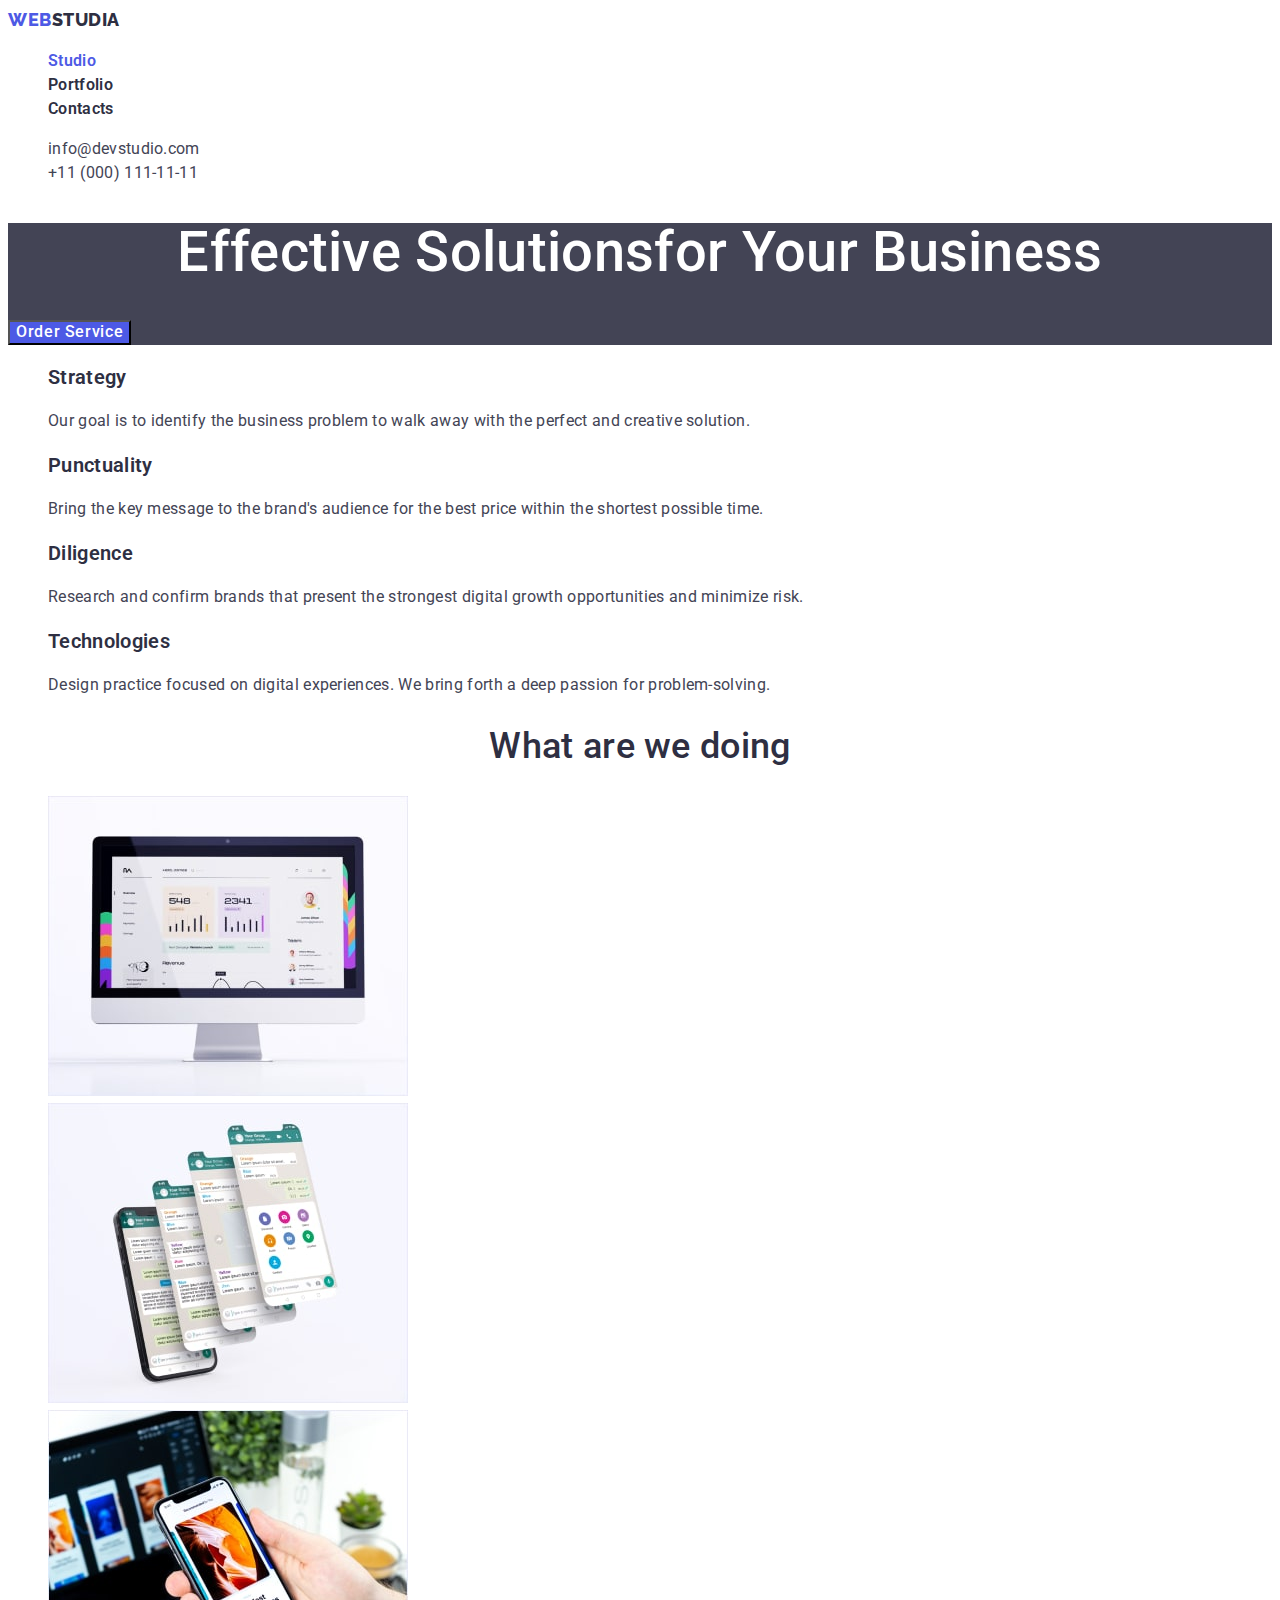
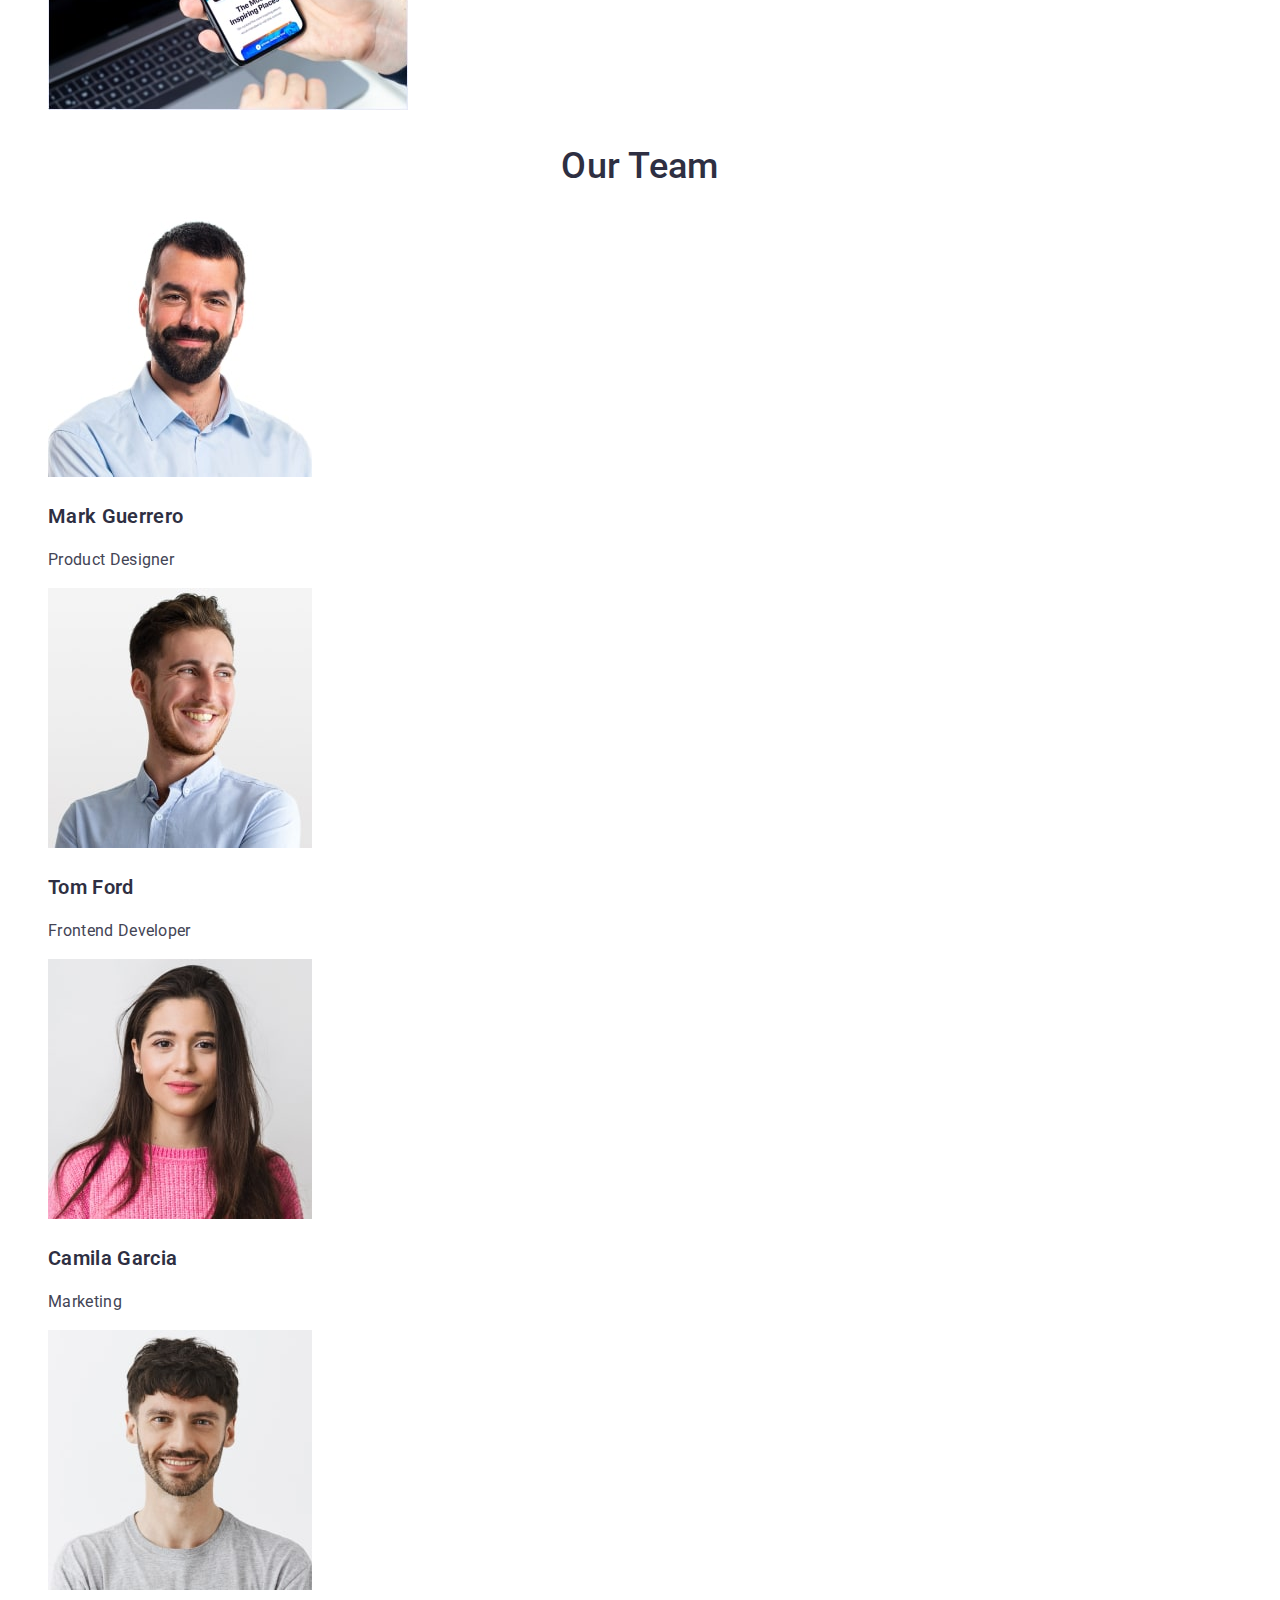
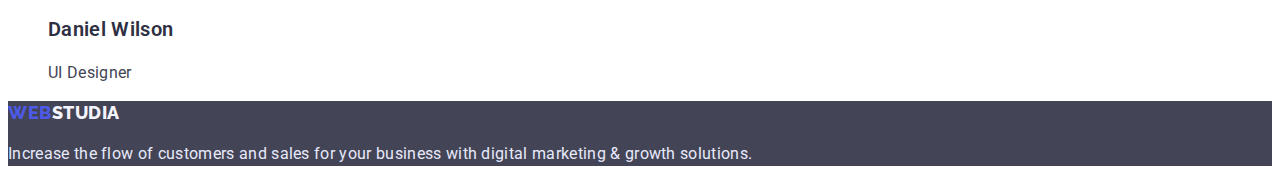
==== index.html @ 52f2ec80 "initial commit" ====
<!DOCTYPE html>
<html lang="en">
  <head>
    <meta charset="UTF-8" />
    <meta http-equiv="X-UA-Compatible" content="IE=edge" />
    <meta name="viewport" content="width=device-width, initial-scale=1.0" />
    <title>Webstudio</title>
    <link rel="preconnect" href="https://fonts.googleapis.com">
    <link rel="preconnect" href="https://fonts.gstatic.com" crossorigin>
    <link href="https://fonts.googleapis.com/css2?family=Raleway:wght@800&family=Roboto:wght@400;500;700;900&display=swap" 
          rel="stylesheet">

    <link rel="stylesheet" href="./css/styles.css"> 
  </head>
  <body>
    <!-- Шапка сайта -->
    <header>
      <nav>
        <a href="index.html" class="logo">web<span class="logo-header">studia</span></a>
        <ul class="site-nav list">
          <li><a class="link current" href="index.html">Studio</a></li>
          <li><a class="link" href="./portfolio.html">Portfolio</a></li>
          <li><a class="link" href="/">Contacts</a></li>
        </ul>
      </nav>
      <ul class="auth-nav list">
        <li>
          <a class="link-mail" href="mailto:info@devstudio.com">info@devstudio.com</a>
        </li>
        <li>
          <a class="link-phone" href="tel:+11(000)1111111">+11 (000) 111-11-11</a>
        </li>
      </ul>
    </header>
    <main>
<!-- Герой -->
      <section class="hero">
        <h1 class="hero-title">Effective Solutionsfor Your Business</h1>
        <button class="button primary">Order Service</button>
      </section>
<!-- Преимущества --> 
      <section class="section">
<!-- <h2>Advantage</h2>-->
        <ul class="feature-list list">
          <li>
            <h3 class="title-list">Strategy</h3>
            <p class="link">
              Our goal is to identify the business problem to walk away with the
              perfect and creative solution.
            </p>
          </li>
          <li>
            <h3 class="title-list">Punctuality</h3>
            <p class="link">
              Bring the key message to the brand's audience for the best price
              within the shortest possible time.
            </p>
          </li>
          <li>
            <h3 class="title-list">Diligence</h3>
            <p class="link">
              Research and confirm brands that present the strongest digital
              growth opportunities and minimize risk.
          </p>
          </li>
          <li>
            <h3 class="title-list">Technologies</h3>
            <p class="link">
              Design practice focused on digital experiences. We bring forth a
              deep passion for problem-solving.
            </p>
          </li>
        </ul>
<!-- Ценности -->  
      </section>
      <section class="section">
        <h2 class="title">What are we doing</h2>
        <ul class="values-list list">
          <li>
            <img
              src="./images/photo-1-min.jpg"
              alt="Photo 1"
              width="360"
              height="300"
            />
          </li>
          <li>
            <img
              src="./images/photo-2-min.jpg"
              alt="Photo 2"
              width="360"
              height="300"
            />
          </li>
          <li>
            <img
              src="./images/photo-3-min.jpg"
              alt="Photo 3"
              width="360"
              height="300"
            />
          </li>
        </ul>
      </section>
<!-- Команда --> 
      <section class="section">
        <h2 class="title">Our Team</h2>
        <ul class="team-list list">
          <li>
            <img
              src="./images/photo-4-min.jpg"
              alt="Photo 4"
              width="264"
              height="260"
            />
            <h3 class="title-list">Mark Guerrero</h3>
            <p class="link">Product Designer</p>
          </li>
          <li>
            <img
              src="./images/photo-5-min.jpg"
              alt="Photo 5"
              width="264"
              height="260"
            />
            <h3 class="title-list">Tom Ford</h3>
            <p class="link">Frontend Developer</p>
          </li>
          <li>
            <img
              src="./images/photo-6-min.jpg"
              alt="Photo 6"
              width="264"
              height="260"
            />
            <h3 class="title-list">Camila Garcia</h3>
            <p class="link">Marketing</p>
          </li>
          <li>
            <img
              src="./images/photo-7-min.jpg"
              alt="Photo 7"
              width="264"
              height="260"
            />
            <h3 class="title-list">Daniel Wilson</h3>
            <p class="link">UI Designer</p>
          </li>
        </ul>
      </section>
    </main>
<!-- Футер --> 
    <footer class="footer-link">
      
      <a href="index.html" class="logo">web<span class="logo-footer">studia</span></a>
      <p class="footer-list">
        Increase the flow of customers and sales for your business with digital
        marketing & growth solutions.
      </p>
    </footer>
  </body>
</html>
---- css/styles.css ----
:root {
   --primery-tetx-color: #2E2F42;
   --title-text-color: #434455;
   --accent-color: #4D5AE5;
   --primery-white-color: #FFFFFF;
}
body {
   font-family: Roboto, sans-serif;
   background-color: var(--primery-white-color);
   color: var(--primery-text-color);
   letter-spacing: 0.02em;
   font-size: 16px;
   line-height: 1.5; 
}
.list {
 list-style: none; 
}
.link {
    font-family: inherit;
}
.title {
    color: var(--primery-tetx-color);
    font-weight:500;
    font-size: 36px;
    line-height: 1.1;
    text-align: center; 
}
.title-list {
    color: var(--primery-tetx-color);
    font-weight: 600;
    font-size: 20px;
    line-height: 1.2;
}
/* header */

.logo {
color: var(--accent-color);
font-family: 'Raleway',sans-serif;
font-weight: 800;
font-size: 18px;
line-height: 1.3;
letter-spacing: 0.03em;
text-transform: uppercase;
text-decoration: none;
}
.logo-header {
color: var(--primery-tetx-color);
font-family: 'Raleway',sans-serif;
font-weight: 800;
font-size: 18px;
line-height: 1.3;
letter-spacing: 0.03em;
text-transform: uppercase;
text-decoration: none;
}
.site-nav .link  {
color:var(--primery-tetx-color);
text-decoration: none;
font-weight: 600;
font-size: 16px;
line-height: 1.5;
  }
.site-nav .link:hover,
.site-nav .link:focus {
  color: var(--accent-color) 
}

.site-nav-list {
    list-style: none;
  }
  .site-nav .link.current {
  color: var(--accent-color)   
}
.link-phone {
  color: var(--title-text-color);
  text-decoration: none; 
  }
.link-phone:hover,
.link-phone:focus{ 
  color: var(--accent-color) 
  } 
.link-mail:hover,
.link-mail:focus{
   color: var(--accent-color) 
}
.link-mail {
  color: var(--title-text-color);
  text-decoration: none;
  }

/* hero */
.hero {
background-color: var(--title-text-color);
}
.hero-title {
  color: var(--primery-white-color);
  font-style: normal;
  font-weight: 500;
  font-size: 56px;
  line-height: 1.07;
/* or 107% */

text-align: center;
}
/* section */

.section-title {
  color:var(--primery-tetx-color);
}
/*  feature */
.feature-list .title {
  color:var(--primery-tetx-color);
font-weight: 500;
font-size: 1.2;
line-height: 24px;
}
.feature-list .link {
  color: var(--title-text-color);
  font-weight: 400;
  font-size: 16px;
  line-height: 1.5;
}
/*  values  */


/* team */
.team-list .link {
  color: var(--title-text-color) 
}
/* Button */
.button {
  font-family: inherit;  
  color: var(--primery-text-color);
  background-color: var(--accent-color);

}
.button.primary {
  color: var(--primery-white-color);
  background-color: var(--accent-color);
  font-weight: 500;
  font-size: 16px;
  line-height: 1.18;
  align-items: center;
  letter-spacing: 0.04em;
  cursor: pointer;
}
.button.primary:hover,
.button.primary:focus {
  color: var(--primery-white-color);
  background-color: #404BBF
}
.button.secondary {
  color: var(--accent-color);
  background-color: var(--primery-white-color);
  font-weight: 500;
  list-style: none;
  font-size: 16px;
  line-height: 1.5;
  align-items: center;
  letter-spacing: 0.04em;
  cursor: pointer;
  
}
.button.secondary:hover,
.button.secondary:focus {
  color: var(--primery-white-color);
  background-color: var(--accent-color)  
}
/* Footer */
.footer-link {
    background-color: var(--title-text-color);
}
.logo-web-footer {
    color: var(--accent-color);
    font-family: 'Raleway',sans-serif;
    font-weight: 800;
    font-size: 18px;
    line-height: 1.3;
    letter-spacing: 0.03em;
    text-transform: uppercase;
    text-decoration: none; 
}
.logo-footer {
    font-family: 'Raleway',sans-serif;
    font-weight: 800;
    font-size: 18px;
    line-height: 1.3;
    letter-spacing: 0.03em;
    text-transform: uppercase;
    color: #F4F4FD;
    text-decoration: none;
}
.footer-list {
    color: #E7E9FC;
}
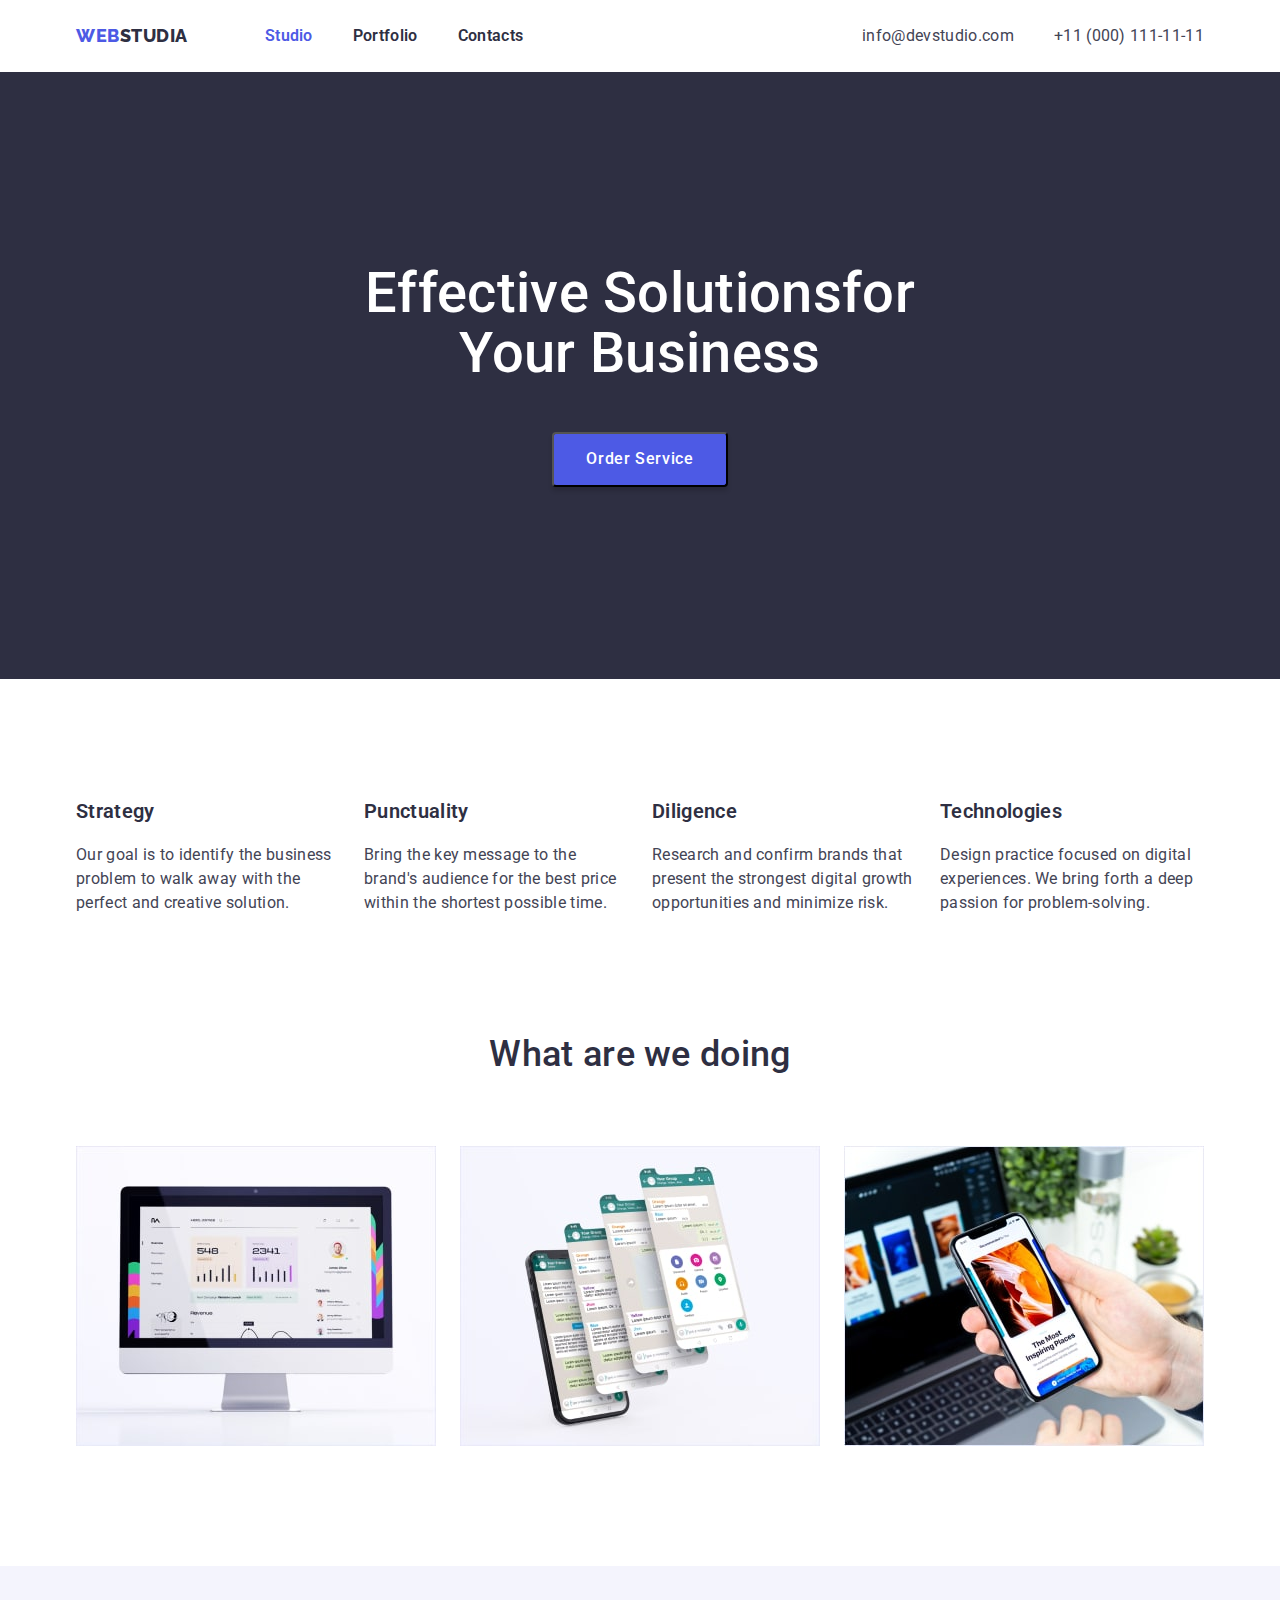
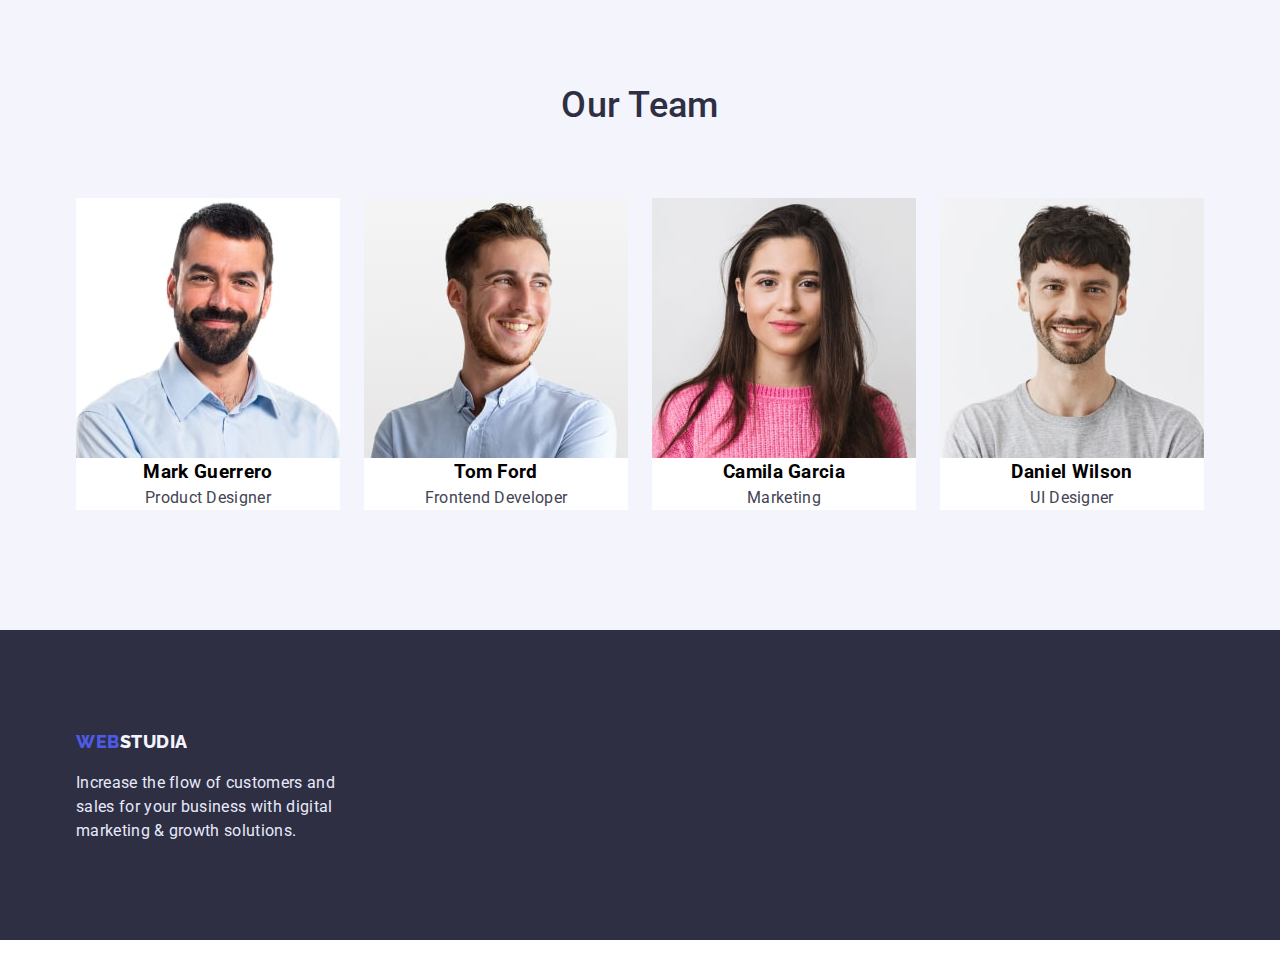
==== commit dbdca10e: "work completed" ====
--- a/index.html
+++ b/index.html
@@ -5,65 +5,74 @@
     <meta http-equiv="X-UA-Compatible" content="IE=edge" />
     <meta name="viewport" content="width=device-width, initial-scale=1.0" />
     <title>Webstudio</title>
-    <link rel="preconnect" href="https://fonts.googleapis.com">
-    <link rel="preconnect" href="https://fonts.gstatic.com" crossorigin>
+    <link rel="preconnect" href="https://fonts.googleapis.com"/>
+    <link rel="preconnect" href="https://fonts.gstatic.com" crossorigin/>
     <link href="https://fonts.googleapis.com/css2?family=Raleway:wght@800&family=Roboto:wght@400;500;700;900&display=swap" 
-          rel="stylesheet">
-
-    <link rel="stylesheet" href="./css/styles.css"> 
+          rel="stylesheet"/>
+    <link rel="stylesheet" href="https://cdnjs.cloudflare.com/ajax/libs/modern-normalize/1.1.0/modern-normalize.min.css"/>
+    <link rel="stylesheet" href="./css/styles.css"/> 
   </head>
   <body>
     <!-- Шапка сайта -->
     <header>
-      <nav>
+      <div class="container main-nav">
+      <nav class="logo-nav">
         <a href="index.html" class="logo">web<span class="logo-header">studia</span></a>
         <ul class="site-nav list">
-          <li><a class="link current" href="index.html">Studio</a></li>
-          <li><a class="link" href="./portfolio.html">Portfolio</a></li>
-          <li><a class="link" href="/">Contacts</a></li>
+          <li class="item"><a class="link current" href="index.html">Studio</a></li>
+          <li class="item"><a class="link" href="./portfolio.html">Portfolio</a></li>
+          <li class="item"><a class="link" href="/">Contacts</a></li>
         </ul>
       </nav>
       <ul class="auth-nav list">
-        <li>
+        <li class="item">
           <a class="link-mail" href="mailto:info@devstudio.com">info@devstudio.com</a>
         </li>
-        <li>
+        <li class="item">
           <a class="link-phone" href="tel:+11(000)1111111">+11 (000) 111-11-11</a>
         </li>
       </ul>
+    </div>
     </header>
     <main>
 <!-- Герой -->
       <section class="hero">
-        <h1 class="hero-title">Effective Solutionsfor Your Business</h1>
+        <div class="container-hero">
+        <h1 class="hero-title">
+          Effective Solutionsfor <br />
+          Your Business
+        </h1>
         <button class="button primary">Order Service</button>
+      </div>
       </section>
+
 <!-- Преимущества --> 
       <section class="section">
+      <div class="container">  
 <!-- <h2>Advantage</h2>-->
         <ul class="feature-list list">
-          <li>
+          <li class="item">
             <h3 class="title-list">Strategy</h3>
             <p class="link">
               Our goal is to identify the business problem to walk away with the
               perfect and creative solution.
             </p>
           </li>
-          <li>
+          <li class="item">
             <h3 class="title-list">Punctuality</h3>
             <p class="link">
               Bring the key message to the brand's audience for the best price
               within the shortest possible time.
             </p>
           </li>
-          <li>
+          <li class="item">
             <h3 class="title-list">Diligence</h3>
             <p class="link">
               Research and confirm brands that present the strongest digital
               growth opportunities and minimize risk.
           </p>
           </li>
-          <li>
+          <li class="item">
             <h3 class="title-list">Technologies</h3>
             <p class="link">
               Design practice focused on digital experiences. We bring forth a
@@ -71,29 +80,32 @@
             </p>
           </li>
         </ul>
-<!-- Ценности -->  
+       </div>
       </section>
-      <section class="section">
+
+      <!-- Ценности --> 
+     <section class="section no-padding">
+      <div class="container">
         <h2 class="title">What are we doing</h2>
         <ul class="values-list list">
-          <li>
-            <img
+          <li class="item">
+            <img class="team-img"
               src="./images/photo-1-min.jpg"
               alt="Photo 1"
               width="360"
               height="300"
             />
           </li>
-          <li>
-            <img
+          <li class="item">
+            <img class="team-img"
               src="./images/photo-2-min.jpg"
               alt="Photo 2"
               width="360"
               height="300"
             />
           </li>
-          <li>
-            <img
+          <li class="item">
+            <img class="team-img"
               src="./images/photo-3-min.jpg"
               alt="Photo 3"
               width="360"
@@ -101,62 +113,67 @@
             />
           </li>
         </ul>
+      </div>  
       </section>
+      
 <!-- Команда --> 
-      <section class="section">
+      <section class="section-team">
+        <div class="container">
         <h2 class="title">Our Team</h2>
         <ul class="team-list list">
-          <li>
-            <img
+          <li class="item">
+            <img class="team-img"
               src="./images/photo-4-min.jpg"
               alt="Photo 4"
               width="264"
               height="260"
             />
-            <h3 class="title-list">Mark Guerrero</h3>
+            <h3 class="title-team list">Mark Guerrero</h3>
             <p class="link">Product Designer</p>
           </li>
-          <li>
-            <img
+          <li class="item">
+            <img class="team-img"
               src="./images/photo-5-min.jpg"
               alt="Photo 5"
               width="264"
               height="260"
             />
-            <h3 class="title-list">Tom Ford</h3>
+            <h3 class="title-team list">Tom Ford</h3>
             <p class="link">Frontend Developer</p>
           </li>
-          <li>
-            <img
+          <li class="item">
+            <img class="team-img"
               src="./images/photo-6-min.jpg"
               alt="Photo 6"
               width="264"
               height="260"
             />
-            <h3 class="title-list">Camila Garcia</h3>
+            <h3 class="title-team list">Camila Garcia</h3>
             <p class="link">Marketing</p>
           </li>
-          <li>
-            <img
+          <li class="item">
+            <img class="team-img"
               src="./images/photo-7-min.jpg"
               alt="Photo 7"
               width="264"
               height="260"
             />
-            <h3 class="title-list">Daniel Wilson</h3>
+            <h3 class="title-team list">Daniel Wilson</h3>
             <p class="link">UI Designer</p>
           </li>
         </ul>
+      </div>
       </section>
     </main>
 <!-- Футер --> 
     <footer class="footer-link">
-      
+      <div class="container-footer">
       <a href="index.html" class="logo">web<span class="logo-footer">studia</span></a>
       <p class="footer-list">
         Increase the flow of customers and sales for your business with digital
         marketing & growth solutions.
       </p>
+    </div>
     </footer>
   </body>
 </html>
--- a/css/styles.css
+++ b/css/styles.css
@@ -12,24 +12,40 @@
    font-size: 16px;
    line-height: 1.5; 
 }
+.container {
+  margin-left: auto;
+  margin-right: auto;
+  width: 1128px;
+  /* outline: 2px solid tomato; */
+}
 .list {
- list-style: none; 
+  padding: 0;
+  margin-bottom: 0;
+  margin-top: 0;
+  list-style: none; 
 }
 .link {
+    margin: 0;
     font-family: inherit;
 }
 .title {
+    margin-top: 0;
+    margin-bottom: 72px;
     color: var(--primery-tetx-color);
     font-weight:500;
     font-size: 36px;
     line-height: 1.1;
     text-align: center; 
 }
-.title-list {
+.title-list { 
+    margin-top: 0;
     color: var(--primery-tetx-color);
     font-weight: 600;
     font-size: 20px;
     line-height: 1.2;
+}
+.link-work {
+  color: var(--title-text-color);
 }
 /* header */
 
@@ -53,7 +69,25 @@
 text-transform: uppercase;
 text-decoration: none;
 }
-.site-nav .link  {
+.main-nav {
+display: flex;
+align-items: center;  
+}
+.logo-nav {
+  display: flex;
+  align-items: center; 
+}
+.site-nav {
+  display: flex;
+  margin-left: 77px;
+}
+.site-nav .item + .item {
+  margin-left: 40px;
+}
+.site-nav .link {
+display: block;
+padding-top: 24px;
+padding-bottom: 24px;  
 color:var(--primery-tetx-color);
 text-decoration: none;
 font-weight: 600;
@@ -68,8 +102,15 @@
 .site-nav-list {
     list-style: none;
   }
-  .site-nav .link.current {
+.site-nav .link.current {
   color: var(--accent-color)   
+}
+.auth-nav {
+  display: flex;
+  margin-left: auto;
+}
+.auth-nav .item + .item {
+  margin-left: 40px;
 }
 .link-phone {
   color: var(--title-text-color);
@@ -90,29 +131,64 @@
 
 /* hero */
 .hero {
-background-color: var(--title-text-color);
+text-align: center;
+background-color: var(--primery-tetx-color);
+/* outline: 2px solid tomato; */
+
+
+}
+.container-hero {
+  margin-left: auto;
+  margin-right: auto;
+  width: 1128px;
+  /* outline: 2px solid tomato; */
+  padding-top: 192px;
+  padding-bottom: 192px;
 }
 .hero-title {
+  margin-top: 0;
+  margin-bottom: 48px;
   color: var(--primery-white-color);
   font-style: normal;
   font-weight: 500;
   font-size: 56px;
   line-height: 1.07;
-/* or 107% */
-
-text-align: center;
+ 
+  
 }
 /* section */
+.section {
+  padding-top: 120px;
+  padding-bottom: 120px;
+}
+.section.no-padding {
+  padding-top: 0;
+  padding-bottom: 120;
+}
+
 
 .section-title {
+  margin-top: 0;
+  margin-bottom: 72px;
   color:var(--primery-tetx-color);
 }
 /*  feature */
+.feature-list {
+  display: flex;
+
+}
+.feature-list .item {
+  width: 264px;
+}
+.feature-list .item + .item {
+  margin-left: 24px;
+}
 .feature-list .title {
-  color:var(--primery-tetx-color);
+color:var(--primery-tetx-color);
 font-weight: 500;
 font-size: 1.2;
 line-height: 24px;
+margin: 0;
 }
 .feature-list .link {
   color: var(--title-text-color);
@@ -121,18 +197,69 @@
   line-height: 1.5;
 }
 /*  values  */
-
+.values-list {
+  display: flex;
+}
+
+.item-values {
+  width: 360px;
+  margin-top: 0;
+  margin-bottom: 0px;
+}
+.values-list .item + .item {
+margin-left: 24px;
+}
 
 /* team */
+.section-team {
+  background-color: #F4F4FD;
+  padding-top: 120px;
+  padding-bottom: 120px;
+}
+.team-list {
+  display: flex; 
+}
+.team-list .item + .item {
+  margin-left: 24px;
+}
+.team-list .item {
+  
+}
 .team-list .link {
-  color: var(--title-text-color) 
-}
+  color: var(--title-text-color);
+  background-color: var(--primery-white-color);
+  text-align: center;
+  }
+ .title-team {
+  background-color: var(--primery-white-color);
+  text-align: center;
+ }
+ .item .team {
+  
+ }
+.item .team-img {
+  display: block;
+  margin-bottom: 0;
+ }
+ 
 /* Button */
 .button {
   font-family: inherit;  
   color: var(--primery-text-color);
   background-color: var(--accent-color);
-
+  display: inline-block;
+  border-radius: 4px;
+  text-align: center;
+}
+.button-list .item + .item {
+  margin-left: 24px;
+}
+
+.button-list.list {
+  display: flex;
+  justify-content: center;
+  padding-top: 76px;
+  padding-bottom: 92px;
 }
 .button.primary {
   color: var(--primery-white-color);
@@ -143,6 +270,10 @@
   align-items: center;
   letter-spacing: 0.04em;
   cursor: pointer;
+  min-width: 170px;
+  padding: 16px 32px;
+  box-shadow: 0px 4px 4px rgba(0, 0, 0, 0.15);
+  
 }
 .button.primary:hover,
 .button.primary:focus {
@@ -159,6 +290,9 @@
   align-items: center;
   letter-spacing: 0.04em;
   cursor: pointer;
+  padding: 8px 16px;
+  border: 1px solid #E7E9FC;
+ 
   
 }
 .button.secondary:hover,
@@ -166,19 +300,47 @@
   color: var(--primery-white-color);
   background-color: var(--accent-color)  
 }
+
+/* Work */
+
+.work-gallery {
+display: flex;
+flex-wrap: wrap;
+}
+.item-work {
+  width: 360px;
+  margin-right: 24px;
+  margin-bottom: 48px;
+  border: 0.5px solid #F4F4FD;
+}
+.item-work:nth-child(3n) {
+  margin-right: 0;
+}
+.item-work:nth-last-child(-n + 3) {
+  margin-bottom: 0;
+}
+.title-list .list{
+  margin-left: 16px;
+}
+.link-work {
+  margin-left: 16px;
+}
+.list-work { 
+  margin-top: 48px;
+  margin-bottom: 32px;
+} 
 /* Footer */
 .footer-link {
-    background-color: var(--title-text-color);
-}
-.logo-web-footer {
-    color: var(--accent-color);
-    font-family: 'Raleway',sans-serif;
-    font-weight: 800;
-    font-size: 18px;
-    line-height: 1.3;
-    letter-spacing: 0.03em;
-    text-transform: uppercase;
-    text-decoration: none; 
+  height: 310px;
+    background-color: var(--primery-tetx-color);
+}
+.container-footer {
+  margin-left: auto;
+  margin-right: auto;
+  width: 1128px;
+  /* outline: 2px solid tomato; */
+  padding-top: 100px;
+  padding-bottom: 100px;
 }
 .logo-footer {
     font-family: 'Raleway',sans-serif;
@@ -192,4 +354,7 @@
 }
 .footer-list {
     color: #E7E9FC;
+    width: 264px;
+    margin-top: 16px;
+    
 }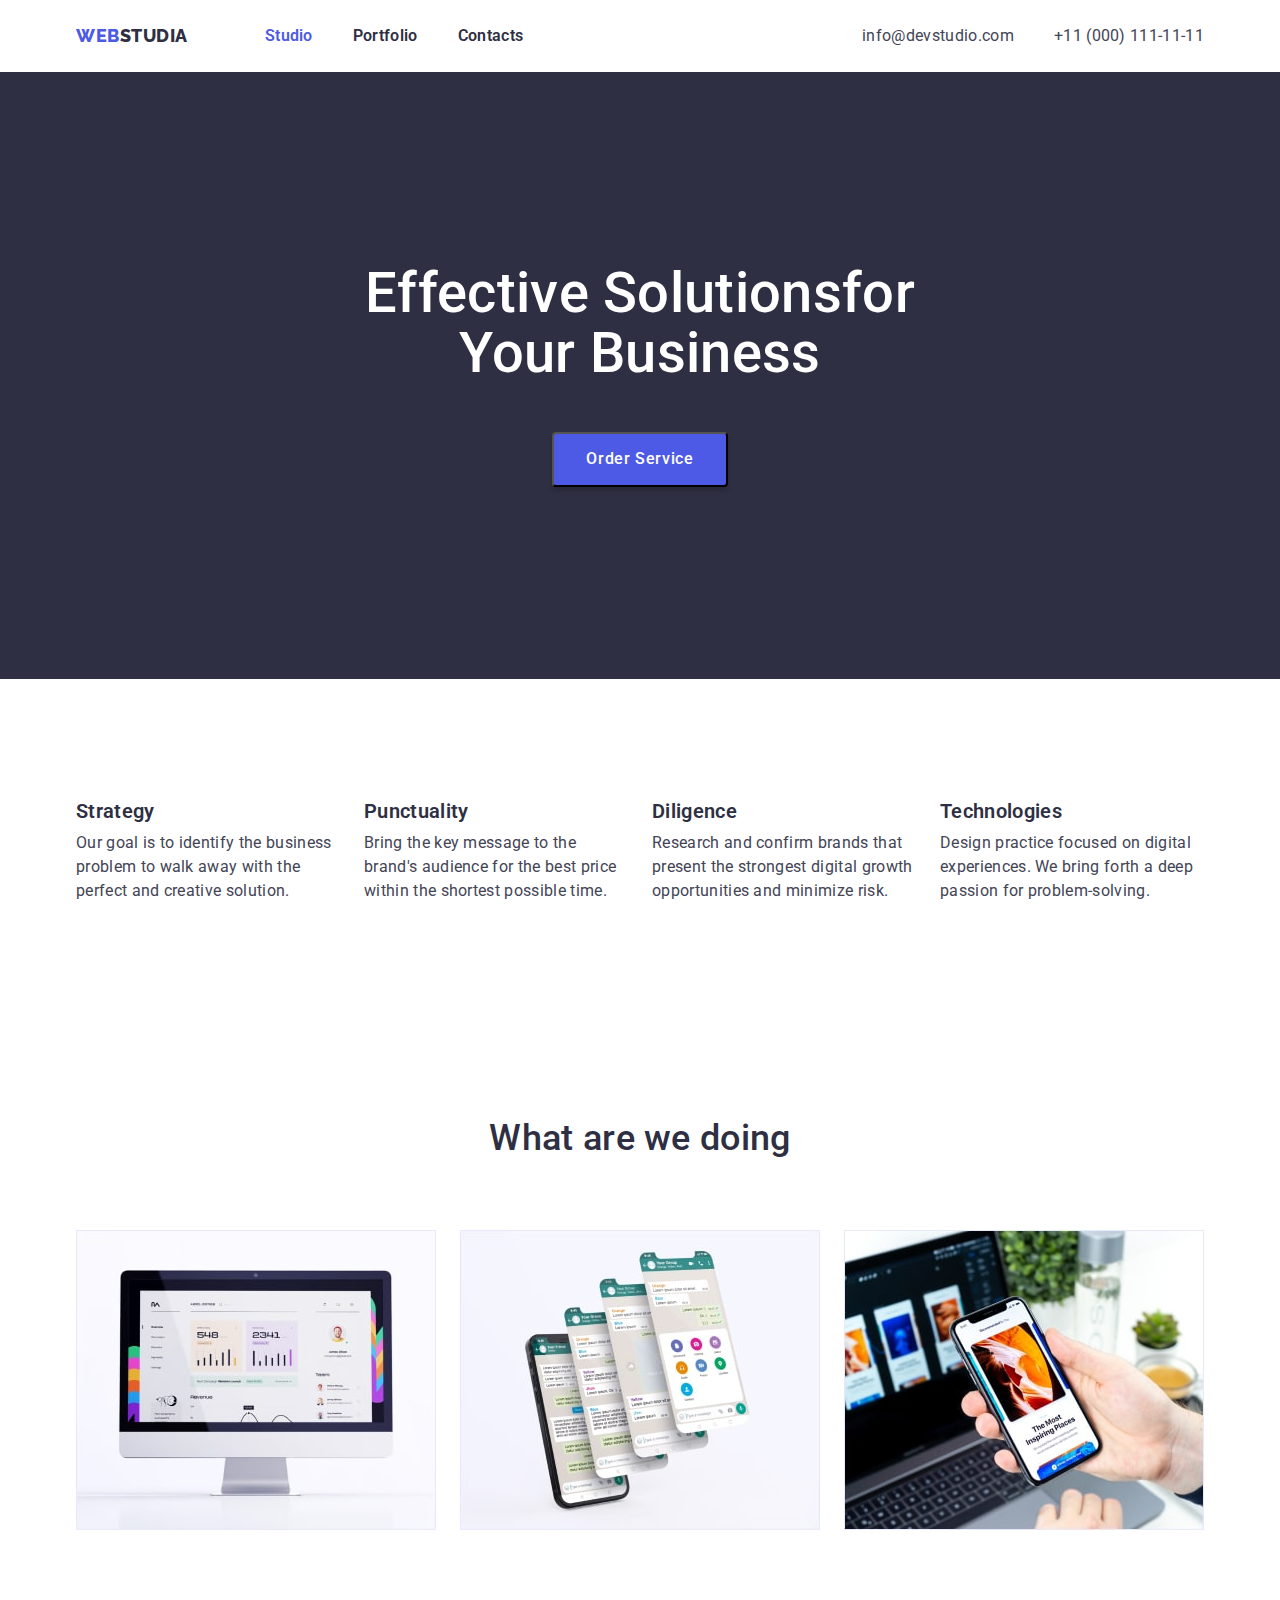
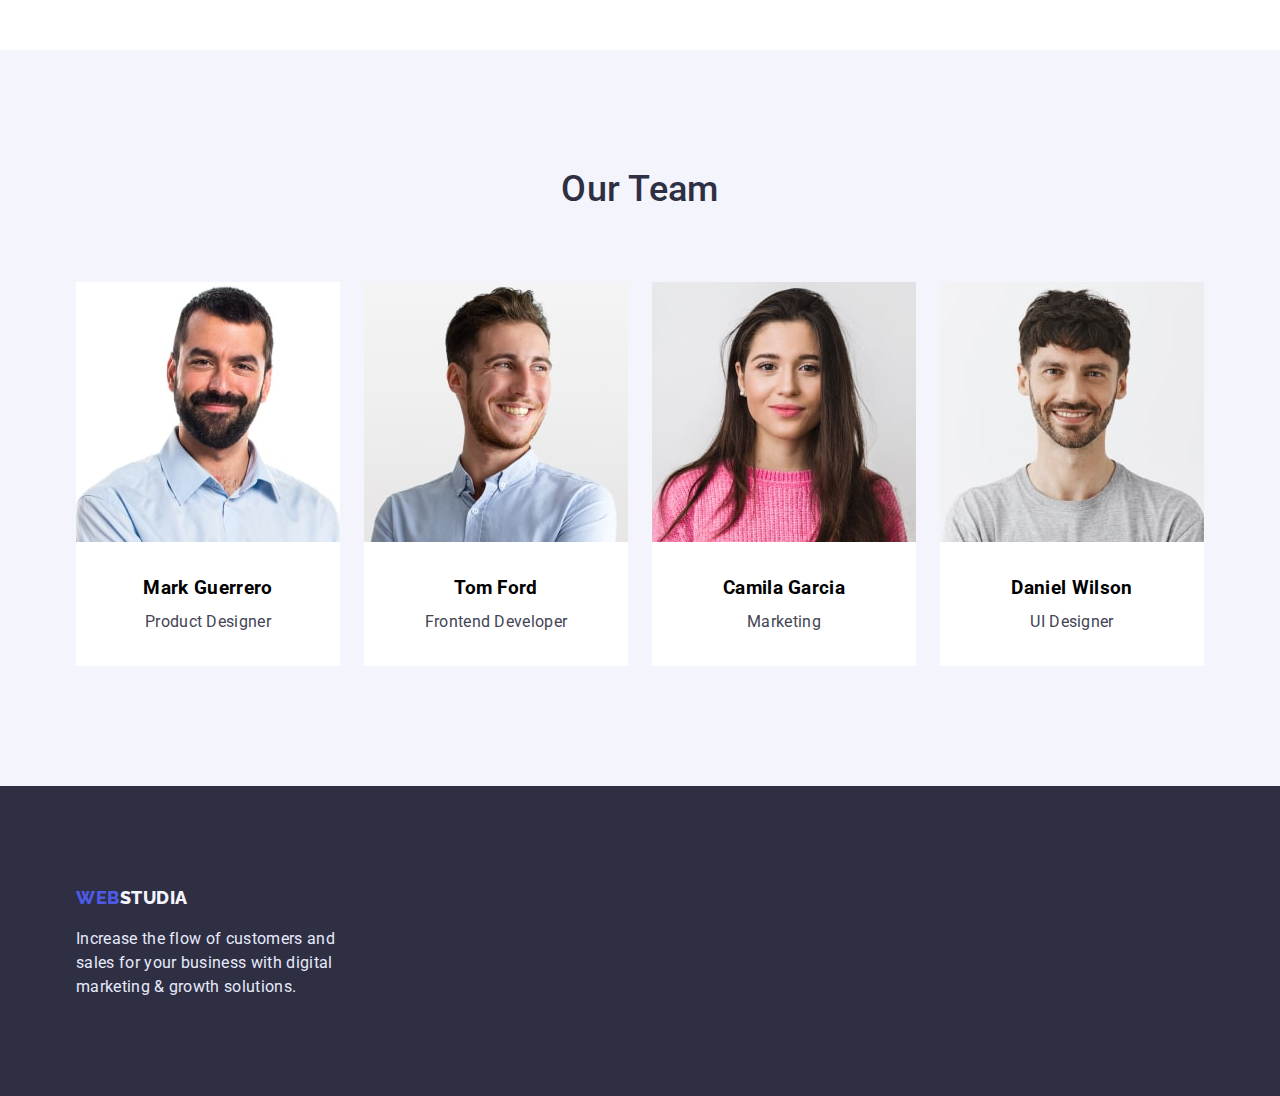
==== commit 3eddb490: "corrected errors" ====
--- a/index.html
+++ b/index.html
@@ -128,8 +128,10 @@
               width="264"
               height="260"
             />
+            <div class="team">
             <h3 class="title-team list">Mark Guerrero</h3>
             <p class="link">Product Designer</p>
+          </div>
           </li>
           <li class="item">
             <img class="team-img"
@@ -138,8 +140,10 @@
               width="264"
               height="260"
             />
+            <div class="team">
             <h3 class="title-team list">Tom Ford</h3>
             <p class="link">Frontend Developer</p>
+          </div>
           </li>
           <li class="item">
             <img class="team-img"
@@ -148,8 +152,10 @@
               width="264"
               height="260"
             />
+            <div class="team">
             <h3 class="title-team list">Camila Garcia</h3>
             <p class="link">Marketing</p>
+            </div>
           </li>
           <li class="item">
             <img class="team-img"
@@ -158,8 +164,10 @@
               width="264"
               height="260"
             />
+            <div class="team">
             <h3 class="title-team list">Daniel Wilson</h3>
             <p class="link">UI Designer</p>
+          </div>
           </li>
         </ul>
       </div>
--- a/css/styles.css
+++ b/css/styles.css
@@ -15,8 +15,14 @@
 .container {
   margin-left: auto;
   margin-right: auto;
-  width: 1128px;
+  width: 1158px;
+  padding-left: 15px;
+  padding-right: 15px;
   /* outline: 2px solid tomato; */
+}
+h1,h2,h3,h4,h5,h6,p,ul {
+  margin-top: 0;
+  margin-bottom: 0;
 }
 .list {
   padding: 0;
@@ -39,6 +45,7 @@
 }
 .title-list { 
     margin-top: 0;
+    margin-bottom: 8px;
     color: var(--primery-tetx-color);
     font-weight: 600;
     font-size: 20px;
@@ -131,6 +138,8 @@
 
 /* hero */
 .hero {
+padding-top: 192px;
+padding-bottom: 192px;  
 text-align: center;
 background-color: var(--primery-tetx-color);
 /* outline: 2px solid tomato; */
@@ -142,8 +151,7 @@
   margin-right: auto;
   width: 1128px;
   /* outline: 2px solid tomato; */
-  padding-top: 192px;
-  padding-bottom: 192px;
+  
 }
 .hero-title {
   margin-top: 0;
@@ -162,8 +170,8 @@
   padding-bottom: 120px;
 }
 .section.no-padding {
-  padding-top: 0;
-  padding-bottom: 120;
+  padding-top: 96px;
+  padding-bottom: 120px;
 }
 
 
@@ -230,9 +238,18 @@
   background-color: var(--primery-white-color);
   text-align: center;
   }
+ 
  .title-team {
   background-color: var(--primery-white-color);
   text-align: center;
+  margin-bottom: 8px;
+  
+ }
+ .team {
+  padding-top: 32px;
+  padding-bottom: 32px;
+  
+  background-color: var(--primery-white-color);
  }
  .item .team {
   
@@ -258,8 +275,8 @@
 .button-list.list {
   display: flex;
   justify-content: center;
-  padding-top: 76px;
-  padding-bottom: 92px;
+  margin-bottom: 72px;
+  
 }
 .button.primary {
   color: var(--primery-white-color);
@@ -290,7 +307,7 @@
   align-items: center;
   letter-spacing: 0.04em;
   cursor: pointer;
-  padding: 8px 16px;
+  padding: 12px 24px;
   border: 1px solid #E7E9FC;
  
   
@@ -308,10 +325,10 @@
 flex-wrap: wrap;
 }
 .item-work {
+  
   width: 360px;
   margin-right: 24px;
   margin-bottom: 48px;
-  border: 0.5px solid #F4F4FD;
 }
 .item-work:nth-child(3n) {
   margin-right: 0;
@@ -320,27 +337,31 @@
   margin-bottom: 0;
 }
 .title-list .list{
-  margin-left: 16px;
 }
 .link-work {
-  margin-left: 16px;
-}
-.list-work { 
-  margin-top: 48px;
-  margin-bottom: 32px;
+ margin: 0;
+}
+.list-work {
+  display: block;
+}
+.work {
+  padding: 16px 32px;
+  border: 0.5px solid #F4F4FD;
+  border-top: none;
 } 
 /* Footer */
 .footer-link {
   height: 310px;
-    background-color: var(--primery-tetx-color);
+  background-color: var(--primery-tetx-color);
+  padding-top: 100px;
+  padding-bottom: 100px;
 }
 .container-footer {
   margin-left: auto;
   margin-right: auto;
   width: 1128px;
   /* outline: 2px solid tomato; */
-  padding-top: 100px;
-  padding-bottom: 100px;
+  
 }
 .logo-footer {
     font-family: 'Raleway',sans-serif;
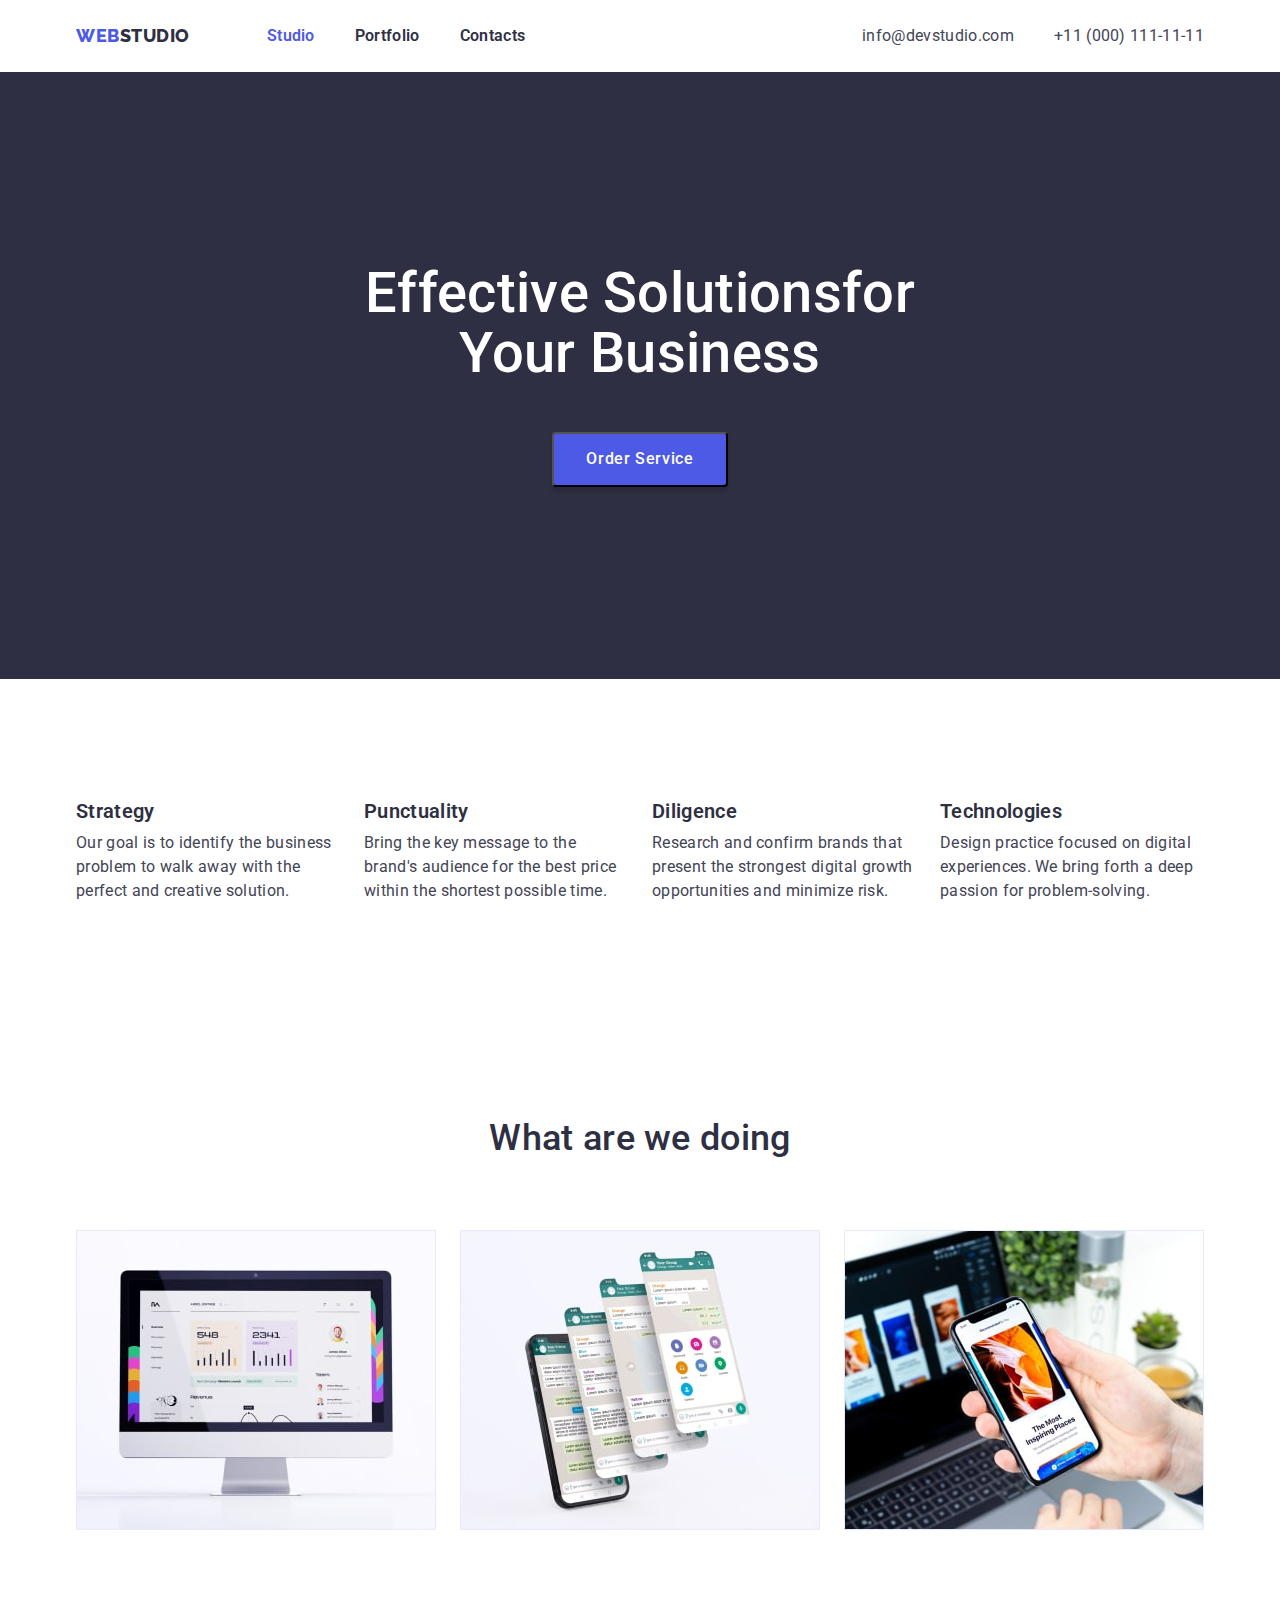
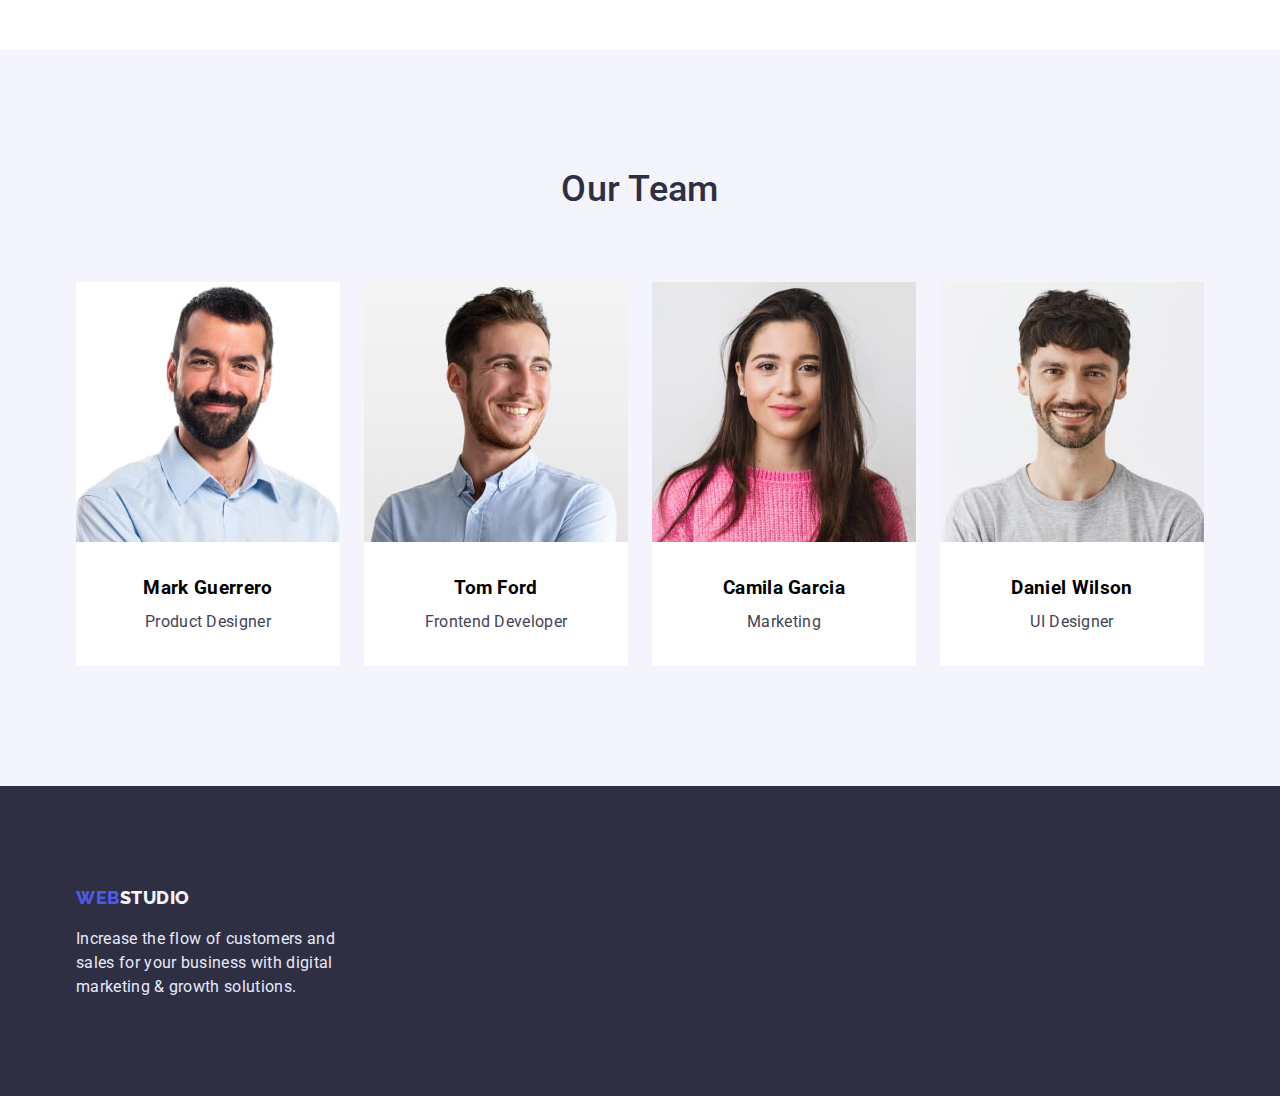
==== commit 4fe1150e: "corrected errors" ====
--- a/index.html
+++ b/index.html
@@ -14,10 +14,10 @@
   </head>
   <body>
     <!-- Шапка сайта -->
-    <header>
+    <header class="header">
       <div class="container main-nav">
       <nav class="logo-nav">
-        <a href="index.html" class="logo">web<span class="logo-header">studia</span></a>
+        <a href="index.html" class="logo">web<span class="logo-header">studio</span></a>
         <ul class="site-nav list">
           <li class="item"><a class="link current" href="index.html">Studio</a></li>
           <li class="item"><a class="link" href="./portfolio.html">Portfolio</a></li>
@@ -167,7 +167,7 @@
             <div class="team">
             <h3 class="title-team list">Daniel Wilson</h3>
             <p class="link">UI Designer</p>
-          </div>
+            </div>
           </li>
         </ul>
       </div>
@@ -175,8 +175,8 @@
     </main>
 <!-- Футер --> 
     <footer class="footer-link">
-      <div class="container-footer">
-      <a href="index.html" class="logo">web<span class="logo-footer">studia</span></a>
+      <div class="container">
+      <a href="index.html" class="logo">web<span class="logo-footer">studio</span></a>
       <p class="footer-list">
         Increase the flow of customers and sales for your business with digital
         marketing & growth solutions.
--- a/css/styles.css
+++ b/css/styles.css
@@ -55,7 +55,9 @@
   color: var(--title-text-color);
 }
 /* header */
-
+.header {
+  box-shadow: 0px 2px 1px rgba(46, 47, 66, 0.08), 0px 1px 1px rgba(46, 47, 66, 0.16), 0px 1px 6px rgba(46, 47, 66, 0.08);
+}
 .logo {
 color: var(--accent-color);
 font-family: 'Raleway',sans-serif;
@@ -299,7 +301,7 @@
 }
 .button.secondary {
   color: var(--accent-color);
-  background-color: var(--primery-white-color);
+  background-color: #F4F4FD;
   font-weight: 500;
   list-style: none;
   font-size: 16px;
@@ -345,7 +347,7 @@
   display: block;
 }
 .work {
-  padding: 16px 32px;
+  padding: 32px 16px;
   border: 0.5px solid #F4F4FD;
   border-top: none;
 } 
@@ -356,13 +358,12 @@
   padding-top: 100px;
   padding-bottom: 100px;
 }
-.container-footer {
-  margin-left: auto;
-  margin-right: auto;
-  width: 1128px;
+/* .container-footer { */
+  /* margin-left: auto; */
+  /* margin-right: auto; */
+  /* width: 1128px; */
   /* outline: 2px solid tomato; */
-  
-}
+
 .logo-footer {
     font-family: 'Raleway',sans-serif;
     font-weight: 800;
